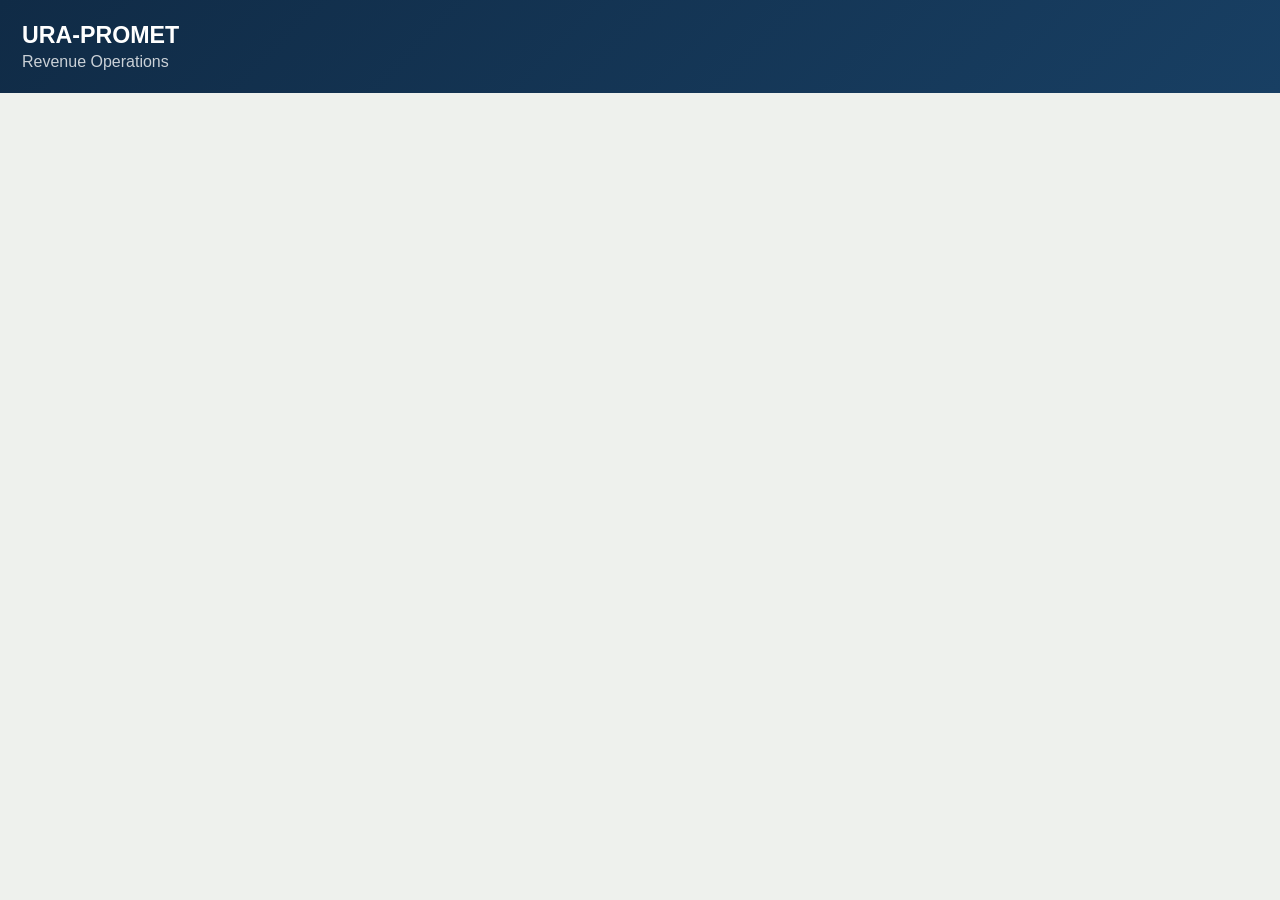
==== static/ops-workspace.html @ 86af7ac7 "feat: add responsive revenue operations workspace shell" ====
<!doctype html>
<html lang="en">
<head>
<meta charset="utf-8">
<meta name="viewport" content="width=device-width,initial-scale=1">
<title>URA-PROMET Revenue Operations</title>
<link rel="stylesheet" href="/static/portals.css">
<style>
body{background:#eef1ed}.ops-shell{max-width:1220px;margin:0 auto;padding:18px}.ops-nav{display:flex;gap:8px;overflow:auto;padding:10px 0 16px}.ops-nav button{white-space:nowrap;border:1px solid #c7ccc4;background:#fff;color:#16304c;border-radius:8px;padding:9px 12px;font-weight:650}.ops-nav button.active{background:#16304c;color:#fff}.panel{background:#fff;border:1px solid #d3d8d1;border-radius:12px;padding:16px;margin-bottom:14px}.toolbar{display:flex;gap:8px;flex-wrap:wrap;align-items:end}.toolbar label{font-size:.78rem;color:#66737d;display:block;margin-bottom:4px}.toolbar input,.toolbar select,.editor input,.editor select,.editor textarea{width:100%;padding:9px 10px;border:1px solid #c7ccc4;border-radius:7px;background:#fff}.toolbar .field{min-width:150px;flex:1}.btn{border:0;border-radius:7px;padding:9px 13px;font-weight:700;cursor:pointer}.primary{background:#16304c;color:#fff}.secondary{background:#edf1f4;color:#16304c}.danger{background:#f3e6e3;color:#8a3027}.table-wrap{overflow:auto}.data{width:100%;border-collapse:collapse;font-size:.88rem}.data th,.data td{text-align:left;padding:9px;border-bottom:1px solid #e4e8e1;vertical-align:top}.data th{color:#62707a;font-size:.76rem;text-transform:uppercase;letter-spacing:.03em}.status{display:inline-block;border-radius:999px;padding:3px 8px;background:#edf1f4;font-size:.75rem}.editor{display:grid;grid-template-columns:repeat(2,minmax(0,1fr));gap:10px}.editor .wide{grid-column:1/-1}.msg{padding:9px 11px;border-radius:7px;margin:8px 0;font-size:.86rem}.ok{background:#e9f3ed;color:#285d42}.err{background:#f7e8e5;color:#8c3127}.hidden{display:none!important}.authbox{max-width:520px;margin:40px auto}.authbox h2{margin-top:0}.top-actions{display:flex;gap:8px;align-items:center}.spacer{flex:1}.muted{color:#6a7780;font-size:.84rem}.money{font-variant-numeric:tabular-nums}.empty{padding:25px;text-align:center;color:#74808a}.quick-actions{display:flex;gap:6px;flex-wrap:wrap}.quick-actions button{font-size:.76rem;padding:6px 9px}
@media(max-width:680px){.ops-shell{padding:12px}.editor{grid-template-columns:1fr}.editor .wide{grid-column:1}.data{min-width:720px}.hero{align-items:flex-start}.top-actions{flex-wrap:wrap}}
</style>
</head>
<body>
<div class="top"><div><div class="brand">URA-PROMET</div><div class="sub">Revenue Operations</div></div></div>
<main class="ops-shell">
<section id="authPanel" class="panel authbox hidden">
<h2>Revenue sign in</h2><p class="muted">Revenue Staff and Revenue Admin only. MFA verification is required.</p>
<div class="editor"><div class="wide"><label>Email</label><input id="loginEmail" type="email" autocomplete="username"></div><div class="wide"><label>Password</label><input id="loginPassword" type="password" autocomplete="current-password"></div><div class="wide"><button class="btn primary" id="loginBtn">Sign in</button></div></div>
<div id="mfaBox" class="hidden"><p id="mfaHelp" class="muted"></p><label>Verification code</label><input id="mfaCode" maxlength="6" inputmode="numeric"><div style="margin-top:10px"><button class="btn primary" id="verifyBtn">Verify MFA</button></div></div>
<div id="authMsg"></div>
</section>

<section id="workspace" class="hidden">
<div class="hero"><div><h1 id="moduleTitle">Revenue Operations</h1><div id="moduleSub" class="sub" style="color:#66737d">Operational workspace</div></div><div class="top-actions"><span id="roleBadge" class="badge">Revenue Staff</span><button class="btn secondary" id="refreshBtn">Refresh</button><button class="btn secondary" id="signOutBtn">Sign out</button></div></div>
<nav class="ops-nav" id="moduleNav"></nav>
<div id="message"></div>
<section class="panel" id="controls"></section>
<section class="panel"><div class="table-wrap" id="results"></div></section>
</section>
</main>
<script src="/static/ops-workspace.js"></script>
</body>
</html>
---- static/portals.css ----
:root{--navy:#102b46;--navy2:#183f63;--paper:#f4f6f3;--card:#fff;--line:#d9ded8;--gold:#b8892c;--ink:#17232e;--muted:#66737d;--good:#2f6b50}*{box-sizing:border-box}body{margin:0;background:var(--paper);color:var(--ink);font-family:-apple-system,BlinkMacSystemFont,"Segoe UI",sans-serif}.top{background:linear-gradient(135deg,var(--navy),var(--navy2));color:white;padding:22px}.brand{font-size:1.45rem;font-weight:800}.sub{opacity:.78;margin-top:4px}.shell{max-width:1180px;margin:auto;padding:22px}.hero{display:flex;justify-content:space-between;gap:18px;align-items:end;margin-bottom:18px}.hero h1{margin:0;font-size:1.8rem}.badge{background:#e7efe9;color:var(--good);border:1px solid #c8d9ce;padding:7px 10px;border-radius:999px;font-weight:700;font-size:.78rem}.grid{display:grid;grid-template-columns:repeat(3,1fr);gap:14px}.card{background:var(--card);border:1px solid var(--line);border-radius:14px;padding:18px;min-height:145px;box-shadow:0 2px 10px rgba(16,43,70,.04)}.card h2{font-size:1.02rem;margin:0 0 7px}.card p{color:var(--muted);font-size:.88rem;margin:0 0 15px;line-height:1.45}.metric{font-size:1.55rem;font-weight:800;color:var(--navy)}a.button{display:inline-block;background:var(--navy);color:white;text-decoration:none;padding:9px 12px;border-radius:8px;font-weight:700;font-size:.82rem}.notice{border-left:4px solid var(--gold)}.foot{color:var(--muted);font-size:.75rem;margin-top:22px}@media(max-width:760px){.grid{grid-template-columns:1fr}.hero{align-items:start;flex-direction:column}.shell{padding:15px}.top{padding:18px}.card{min-height:auto}}
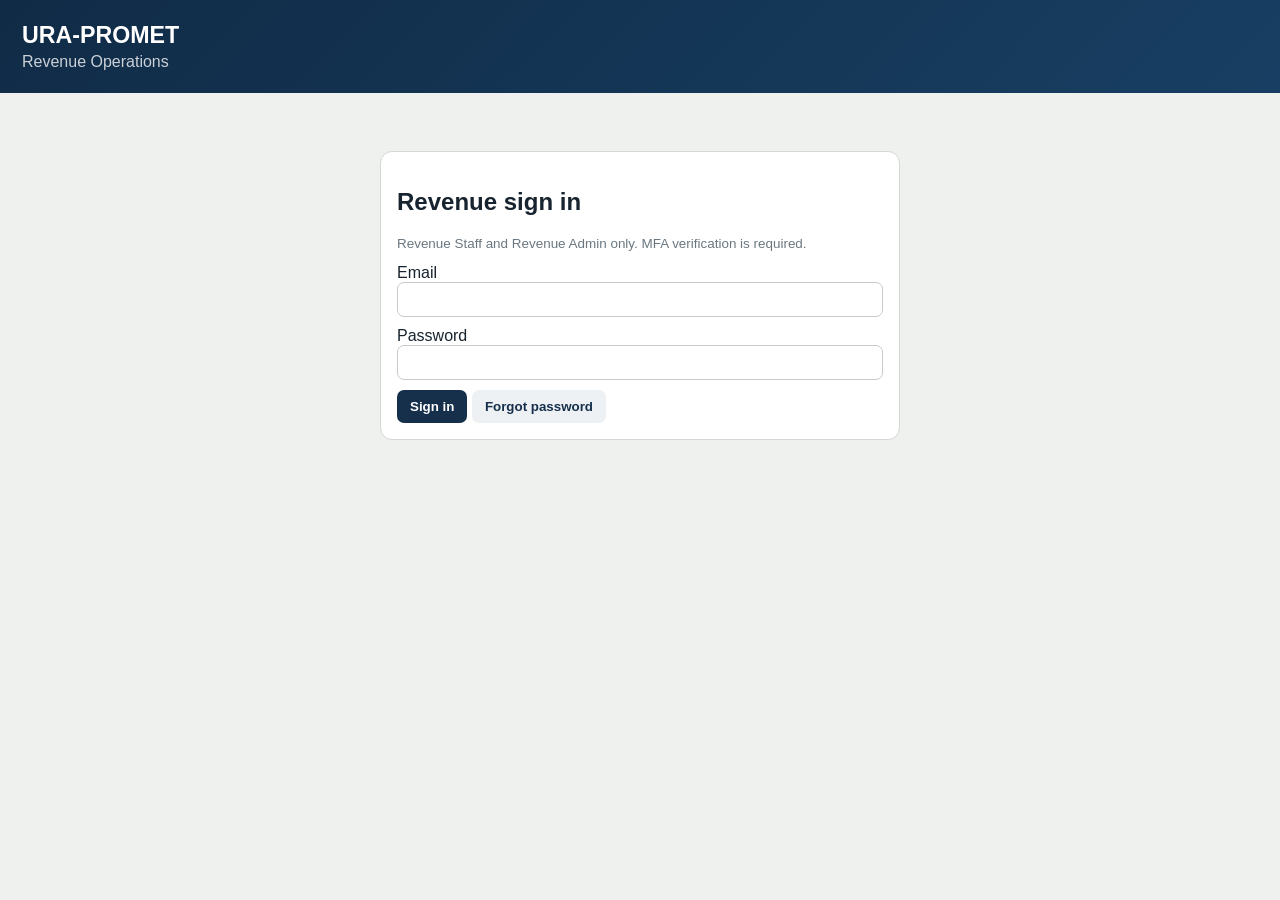
==== commit 3cf5cd47: "feat: add revenue password recovery UI" ====
--- a/static/ops-workspace.html
+++ b/static/ops-workspace.html
@@ -1,33 +1,12 @@
 <!doctype html>
 <html lang="en">
 <head>
-<meta charset="utf-8">
-<meta name="viewport" content="width=device-width,initial-scale=1">
-<title>URA-PROMET Revenue Operations</title>
-<link rel="stylesheet" href="/static/portals.css">
-<style>
-body{background:#eef1ed}.ops-shell{max-width:1220px;margin:0 auto;padding:18px}.ops-nav{display:flex;gap:8px;overflow:auto;padding:10px 0 16px}.ops-nav button{white-space:nowrap;border:1px solid #c7ccc4;background:#fff;color:#16304c;border-radius:8px;padding:9px 12px;font-weight:650}.ops-nav button.active{background:#16304c;color:#fff}.panel{background:#fff;border:1px solid #d3d8d1;border-radius:12px;padding:16px;margin-bottom:14px}.toolbar{display:flex;gap:8px;flex-wrap:wrap;align-items:end}.toolbar label{font-size:.78rem;color:#66737d;display:block;margin-bottom:4px}.toolbar input,.toolbar select,.editor input,.editor select,.editor textarea{width:100%;padding:9px 10px;border:1px solid #c7ccc4;border-radius:7px;background:#fff}.toolbar .field{min-width:150px;flex:1}.btn{border:0;border-radius:7px;padding:9px 13px;font-weight:700;cursor:pointer}.primary{background:#16304c;color:#fff}.secondary{background:#edf1f4;color:#16304c}.danger{background:#f3e6e3;color:#8a3027}.table-wrap{overflow:auto}.data{width:100%;border-collapse:collapse;font-size:.88rem}.data th,.data td{text-align:left;padding:9px;border-bottom:1px solid #e4e8e1;vertical-align:top}.data th{color:#62707a;font-size:.76rem;text-transform:uppercase;letter-spacing:.03em}.status{display:inline-block;border-radius:999px;padding:3px 8px;background:#edf1f4;font-size:.75rem}.editor{display:grid;grid-template-columns:repeat(2,minmax(0,1fr));gap:10px}.editor .wide{grid-column:1/-1}.msg{padding:9px 11px;border-radius:7px;margin:8px 0;font-size:.86rem}.ok{background:#e9f3ed;color:#285d42}.err{background:#f7e8e5;color:#8c3127}.hidden{display:none!important}.authbox{max-width:520px;margin:40px auto}.authbox h2{margin-top:0}.top-actions{display:flex;gap:8px;align-items:center}.spacer{flex:1}.muted{color:#6a7780;font-size:.84rem}.money{font-variant-numeric:tabular-nums}.empty{padding:25px;text-align:center;color:#74808a}.quick-actions{display:flex;gap:6px;flex-wrap:wrap}.quick-actions button{font-size:.76rem;padding:6px 9px}
-@media(max-width:680px){.ops-shell{padding:12px}.editor{grid-template-columns:1fr}.editor .wide{grid-column:1}.data{min-width:720px}.hero{align-items:flex-start}.top-actions{flex-wrap:wrap}}
-</style>
-</head>
-<body>
-<div class="top"><div><div class="brand">URA-PROMET</div><div class="sub">Revenue Operations</div></div></div>
-<main class="ops-shell">
-<section id="authPanel" class="panel authbox hidden">
-<h2>Revenue sign in</h2><p class="muted">Revenue Staff and Revenue Admin only. MFA verification is required.</p>
-<div class="editor"><div class="wide"><label>Email</label><input id="loginEmail" type="email" autocomplete="username"></div><div class="wide"><label>Password</label><input id="loginPassword" type="password" autocomplete="current-password"></div><div class="wide"><button class="btn primary" id="loginBtn">Sign in</button></div></div>
-<div id="mfaBox" class="hidden"><p id="mfaHelp" class="muted"></p><label>Verification code</label><input id="mfaCode" maxlength="6" inputmode="numeric"><div style="margin-top:10px"><button class="btn primary" id="verifyBtn">Verify MFA</button></div></div>
-<div id="authMsg"></div>
-</section>
-
-<section id="workspace" class="hidden">
-<div class="hero"><div><h1 id="moduleTitle">Revenue Operations</h1><div id="moduleSub" class="sub" style="color:#66737d">Operational workspace</div></div><div class="top-actions"><span id="roleBadge" class="badge">Revenue Staff</span><button class="btn secondary" id="refreshBtn">Refresh</button><button class="btn secondary" id="signOutBtn">Sign out</button></div></div>
-<nav class="ops-nav" id="moduleNav"></nav>
-<div id="message"></div>
-<section class="panel" id="controls"></section>
-<section class="panel"><div class="table-wrap" id="results"></div></section>
-</section>
-</main>
-<script src="/static/ops-workspace.js"></script>
-</body>
-</html>
+<meta charset="utf-8"><meta name="viewport" content="width=device-width,initial-scale=1">
+<title>URA-PROMET Revenue Operations</title><link rel="stylesheet" href="/static/portals.css">
+<style>body{background:#eef1ed}.ops-shell{max-width:1220px;margin:0 auto;padding:18px}.panel{background:#fff;border:1px solid #d3d8d1;border-radius:12px;padding:16px;margin-bottom:14px}.authbox{max-width:520px;margin:40px auto}.editor{display:grid;grid-template-columns:repeat(2,minmax(0,1fr));gap:10px}.editor .wide{grid-column:1/-1}.editor input{width:100%;padding:9px 10px;border:1px solid #c7ccc4;border-radius:7px}.btn{border:0;border-radius:7px;padding:9px 13px;font-weight:700;cursor:pointer}.primary{background:#16304c;color:#fff}.secondary{background:#edf1f4;color:#16304c}.hidden{display:none!important}.muted{color:#6a7780;font-size:.84rem}.msg{padding:9px 11px;border-radius:7px;margin:8px 0;font-size:.86rem}.ok{background:#e9f3ed;color:#285d42}.err{background:#f7e8e5;color:#8c3127}.ops-nav{display:flex;gap:8px;overflow:auto;padding:10px 0 16px}.ops-nav button{white-space:nowrap}.top-actions{display:flex;gap:8px}.spacer{flex:1}.table-wrap{overflow:auto}.data{width:100%;border-collapse:collapse}.data th,.data td{padding:9px;border-bottom:1px solid #e4e8e1;text-align:left}.toolbar{display:flex;gap:8px;flex-wrap:wrap}.toolbar .field{min-width:150px;flex:1}.toolbar input,.toolbar select,.editor select,.editor textarea{width:100%;padding:9px;border:1px solid #c7ccc4;border-radius:7px}.status{display:inline-block;border-radius:999px;padding:3px 8px;background:#edf1f4}.quick-actions{display:flex;gap:6px;flex-wrap:wrap}.empty{padding:25px;text-align:center;color:#74808a}@media(max-width:680px){.editor{grid-template-columns:1fr}.editor .wide{grid-column:1}}</style>
+</head><body><div class="top"><div><div class="brand">URA-PROMET</div><div class="sub">Revenue Operations</div></div></div>
+<main class="ops-shell"><section id="authPanel" class="panel authbox hidden"><h2>Revenue sign in</h2><p class="muted">Revenue Staff and Revenue Admin only. MFA verification is required.</p>
+<div id="loginPanel"><div class="editor"><div class="wide"><label>Email</label><input id="loginEmail" type="email" autocomplete="username"></div><div class="wide"><label>Password</label><input id="loginPassword" type="password" autocomplete="current-password"></div><div class="wide"><button class="btn primary" id="loginBtn">Sign in</button> <button class="btn secondary" id="forgotPasswordBtn" type="button">Forgot password</button></div></div></div>
+<div id="resetPanel" class="hidden"><h3>Reset password</h3><div class="editor"><div class="wide"><label>Email</label><input id="resetEmail" type="email" autocomplete="email"></div><div class="wide"><button class="btn primary" id="sendResetBtn" type="button">Send reset code</button> <button class="btn secondary" id="cancelResetBtn" type="button">Back to sign in</button></div><div id="resetConfirmFields" class="wide hidden"><label>6-digit reset code</label><input id="resetCode" maxlength="6" inputmode="numeric"><label>New password</label><input id="resetPassword" type="password" autocomplete="new-password"><div style="margin-top:10px"><button class="btn primary" id="confirmResetBtn" type="button">Set new password</button></div></div></div><div id="resetMsg"></div></div>
+<div id="mfaBox" class="hidden"><p id="mfaHelp" class="muted"></p><label>Verification code</label><input id="mfaCode" maxlength="6" inputmode="numeric"><div style="margin-top:10px"><button class="btn primary" id="verifyBtn">Verify MFA</button></div></div><div id="authMsg"></div></section>
+<section id="workspace" class="hidden"><div class="hero"><div><h1 id="moduleTitle">Revenue Operations</h1><div id="moduleSub" class="sub" style="color:#66737d">Operational workspace</div></div><div class="top-actions"><span id="roleBadge" class="badge">Revenue Staff</span><button class="btn secondary" id="refreshBtn">Refresh</button><button class="btn secondary" id="signOutBtn">Sign out</button></div></div><nav class="ops-nav" id="moduleNav"></nav><div id="message"></div><section class="panel" id="controls"></section><section class="panel"><div class="table-wrap" id="results"></div></section></section></main><script src="/static/ops-workspace.js"></script></body></html>
